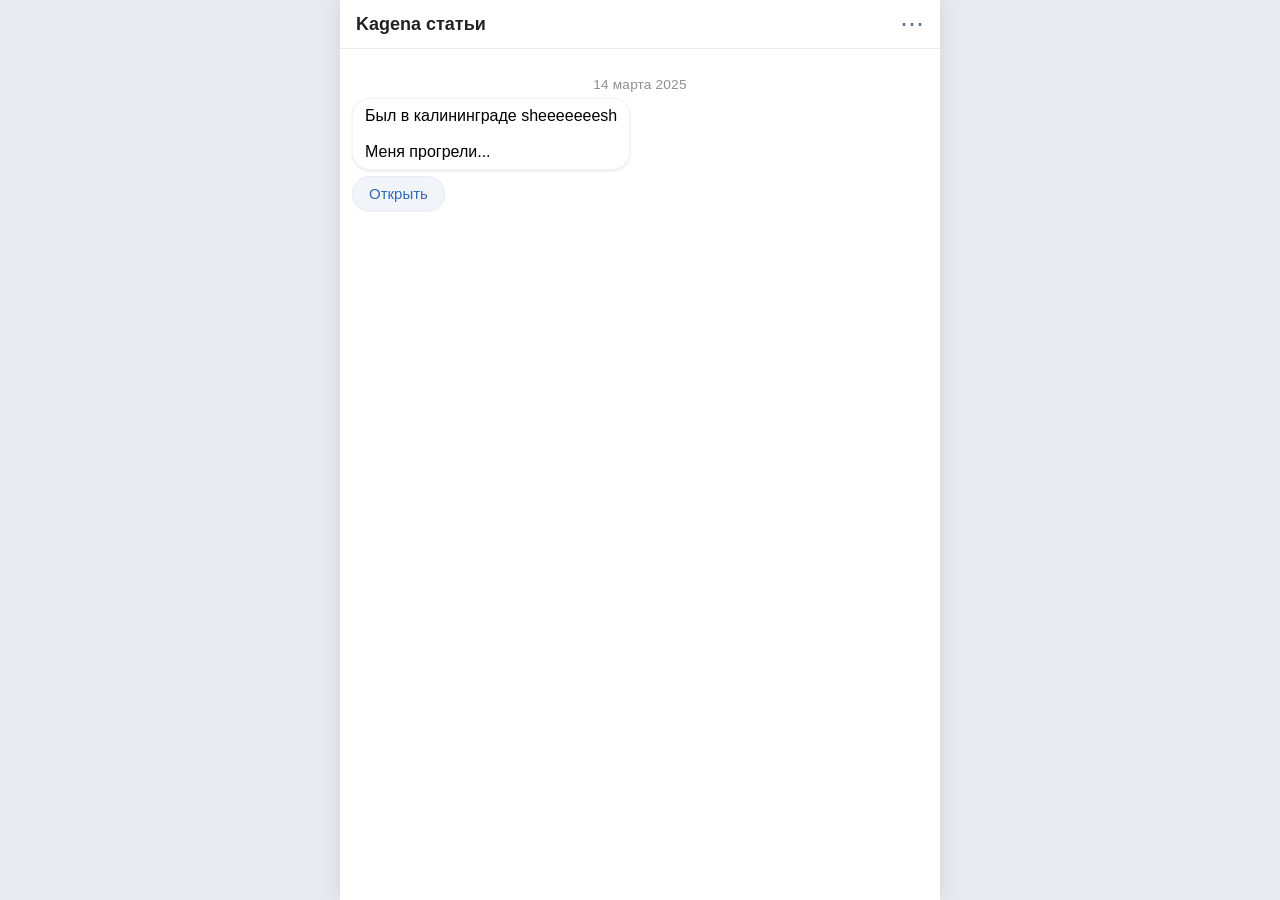
==== blog.html @ ad82ce51 "МНОГО ФУНКЦИЙ Аудиосообщения, картинки, темная тема" ====
<!DOCTYPE html>
<html lang="ru">
<head>
    <meta charset="UTF-8">
    <meta name="viewport" content="width=device-width, initial-scale=1.0, maximum-scale=1.0, user-scalable=no">
    <title>посты</title>
    <!-- <link rel="stylesheet" href="dark.css" id="theme-link">
    <link rel="stylesheet" href="light.css" media="none" onload="if(media='none') this.media='all'"> -->
    <link rel="stylesheet" href="styles.css">
    <link rel="stylesheet" href="light.css">
</head>
<body>
    <script src="../menu.js"></script>
    <div class="tg-container">
        <div class="tg-header">
            <div class="header-content">
                <span class="channel-name">Kagena статьи</span>
                <span class="header-icons" id="menu-toggle">⋯</span>
            </div>
            <div class="context-menu" id="context-menu">
                <button class="context-menu-item" id="theme-toggle">Сменить тему</button>
            </div>
        </div>

    <div class="chat">

        <div id="articles-container">
            <!-- Статьи будут загружены сюда через JavaScript -->
        </div>

        <!-- Пагинация -->
        <div id="pagination" class="pagination"></div>

        <!-- Кнопка "На главную" -->
        <div id="back-home">
            <div class="message-group">
            <div class="message">На зад</div>
            <div class="message-buttons">
            <a href="index.html" class="tg-button">&lt;-</a></div>
        </div></div>


</div>
        
        </div>

    <script src="blog.js"></script>
</body>
</html>
---- light.css ----
/* light.css – только переопределения цветов для светлой темы */
body.theme-light {
    background-color: #e7ebf0;
}

body.theme-light .tg-container {
    background-color: #ffffff;
    box-shadow: 0 0 20px rgba(0,0,0,0.1);
}

body.theme-light .tg-header {
    background-color: #ffffff;
    border-bottom: 1px solid #e9ecef;
    background-color: rgba(255,255,255,0.96);
}

body.theme-light .channel-name {
    color: #222;
}

body.theme-light .header-icons {
    color: #5e6f8d;
}

body.theme-light .message {
    background-color: #ffffff;
    box-shadow: 0 1px 2px rgba(0,0,0,0.08), 0 1px 4px rgba(0,0,0,0.04);
    border: 1px solid rgba(0,0,0,0.04);
    color: #000000; 
}

body.theme-light .message-text {
    color: #000000;
}

body.theme-light .tg-button {
    background-color: #f1f4f9;
    color: #2e6bb5;
    box-shadow: 0 1px 2px rgba(0,0,0,0.05);
    border: 1px solid rgba(0,0,0,0.03);
}

body.theme-light .tg-button:hover {
    background-color: #e3e9f2;
}

body.theme-light .pagination .tg-button {
    background-color: #f1f4f9;
}

body.theme-light .pagination .tg-button:disabled {
    opacity: 0.5;
}

body.theme-light .system-message {
    color: #8e8e93;
}

body.theme-light .message.sticker {
    /* стикеры не требуют фона, поэтому ничего не меняем */
}

body.theme-light .message.photo {
    box-shadow: 0 1px 2px rgba(0,0,0,0.08), 0 1px 4px rgba(0,0,0,0.04);
}

/* Контекстное меню для светлой темы */
body.theme-light .context-menu {
    background-color: #ffffff;
    border: 1px solid #e9ecef;
    box-shadow: 0 4px 12px rgba(0, 0, 0, 0.1);
}

body.theme-light .context-menu li {
    color: #222;
}

body.theme-light .context-menu li:hover {
    background-color: #f1f4f9;
}
/* Кнопки контекстного меню в светлой теме */
body.theme-light .context-menu-item {
    color: #222;                    /* тёмный текст */
    background-color: transparent;   /* прозрачный фон (как в тёмной теме) */
}

body.theme-light .context-menu-item:hover {
    background-color: #f1f4f9;       /* светло-серый фон при наведении */
}

body.theme-light .message.sticker {
    background: none;
    border: none;
    box-shadow: none;
}

/* Аудиосообщение в светлой теме */
body.theme-light .message.audio {
    background-color: #ffffff;
}

body.theme-light .audio-play-pause {
    background-color: #f1f4f9;
    color: #2e6bb5;
}

body.theme-light .audio-play-pause:hover {
    background-color: #e3e9f2;
}

body.theme-light .audio-progress-container {
    background-color: #e9ecef;
}

body.theme-light .audio-progress-bar {
    background-color: #2e6bb5;
}

body.theme-light .audio-time,
body.theme-light .audio-duration {
    color: #666;
}

body.theme-light .audio-title {
    color: #333;
}

/* Аудиосообщение в светлой теме */
body.theme-light .message.audio {
    background-color: #ffffff;
}

body.theme-light .audio-title {
    color: #666;
}

body.theme-light .audio-time-duration {
    color: #666;
    /* background: rgba(255,255,255,0.7); */
}

body.theme-light .audio-play-pause {
    background-color: #f1f4f9;
    color: #2e6bb5;
}

body.theme-light .audio-play-pause:hover {
    background-color: #e3e9f2;
}

body.theme-light .audio-progress-container {
    background-color: #e9ecef;
}

body.theme-light .audio-progress-bar {
    background-color: #2e6bb5;
}
---- styles.css ----
/* Telegram-стиль для всего сайта — ТЁМНАЯ ТЕМА (активная) */
* {
    margin: 0;
    padding: 0;
    box-sizing: border-box;
}

body {
    font-family: -apple-system, BlinkMacSystemFont, 'Segoe UI', Roboto, Helvetica, Arial, sans-serif;
    background-color: #181818;        /* тёмный фон страницы */
    display: flex;
    justify-content: center;
    align-items: flex-start;
    min-height: 100vh;
    margin: 0;
    padding: 0;
}

.tg-container {
    max-width: 600px;
    width: 100%;
    background-color: #1f1f1f;        /* фон контейнера */
    box-shadow: 0 0 20px rgba(0,0,0,0.5);
    min-height: 100vh;
    display: flex;
    flex-direction: column;
}

/* Верхняя панель */
.tg-header {
    border-bottom: 1px solid #2f2f2f;
    padding: 12px 16px;
    position: sticky;
    top: 0;
    z-index: 100;
    backdrop-filter: blur(10px);
    background-color: rgba(44, 44, 44, 0.96);
}

.header-content {
    display: flex;
    justify-content: space-between;
    align-items: center;
    font-weight: 500;
}

.channel-name {
    font-size: 18px;
    font-weight: 600;
    color: #ffffff;                   /* белый текст */
}

.header-icons {
    font-size: 24px;
    line-height: 1;
    color: #aaaaaa;                   /* светлые иконки */
    cursor: default;
}

/* Лента сообщений */
.chat {
    padding: 16px 12px;
    display: flex;
    flex-direction: column;
    gap: 16px;
    flex: 1;
}

/* Группа: пузырёк + кнопки */
.message-group {
    display: flex;
    flex-direction: column;
    align-items: flex-start;
    max-width: 90%;
    position: relative;
}

/* Сам пузырёк (текст) */
.message {
    background-color: #3f3f3f;        /* фон пузырька */
    border-radius: 18px;
    box-shadow: 0 1px 2px rgba(0,0,0,0.3), 0 1px 4px rgba(0,0,0,0.2);
    padding: 8px 12px;
    border: 1px solid #3a3a3a;        /* тёмная граница */
    word-wrap: break-word;
    width: fit-content;
    max-width: 100%;
    color: #ffffff;                   /* текст сообщения */
}

/* (Класс .message-text можно оставить для совместимости, но он уже не используется) */
.message-text {
    font-size: 16px;
    line-height: 1.5;
    color: #ffffff;
    white-space: pre-wrap;
}

/* Блок кнопок под сообщением */
.message-buttons {
    display: flex;
    flex-wrap: wrap;
    gap: 8px;
    margin-top: 6px;
    margin-bottom: 6px;
    max-width: 100%;
}

/* Сами кнопки */
.tg-button {
    background-color: #3a3a3a;        /* тёмные кнопки */
    border: none;
    border-radius: 24px;
    padding: 8px 16px;
    font-size: 15px;
    font-weight: 500;
    color: #8ab4f8;                   /* голубоватый текст (как в Telegram) */
    text-decoration: none;
    display: inline-flex;
    align-items: center;
    justify-content: center;
    cursor: pointer;
    transition: background-color 0.2s;
    box-shadow: 0 1px 2px rgba(0,0,0,0.2);
    border: 1px solid #4a4a4a;
}

.tg-button:hover {
    background-color: #4a4a4a;        /* чуть светлее при наведении */
    text-decoration: none;
}

a.tg-button {
    text-decoration: none;
}

/* Пагинация теперь встраивается как обычное сообщение */
.pagination {
    margin: 20px 0 10px;
}

.pagination .tg-button {
    background-color: #3a3a3a;
    min-width: 40px;
    padding: 8px 12px;
    color: #8ab4f8;
}

.pagination .tg-button:disabled {
    opacity: 0.5;
    cursor: default;
    pointer-events: none;
}

/* Кнопка "На главную" */
.back-home {
    margin-top: 20px;
    margin-bottom: 20px;
}

/* Адаптация для мобильных */
@media (max-width: 480px) {
    .message-group {
        max-width: 100%;
    }
    
    .message {
        max-width: 100%;
    }
    
    .tg-header {
        padding: 10px 12px;
    }
    
    .channel-name {
        font-size: 16px;
    }
}

.tg-button:active {
    transform: scale(0.97);
}

.system-message {
    text-align: center;
    font-size: 0.85rem;
    color: #aaaaaa;                   /* серый текст для системных сообщений */
    margin: 12px 0 6px;
    font-weight: 400;
    letter-spacing: 0.2px;
}

/* Стикеры (крупные эмодзи без фона) */
.message.sticker {
    background: none;
    border: none;
    box-shadow: none;
    padding: 4px 8px;
    font-size: 96px;
    line-height: 1.2;
    width: fit-content;
    max-width: 100%;
    transition: transform 0.1s ease;
}

.message.sticker-large {
    font-size: 128px;
    padding: 8px;
}

/* Сообщение с фото */
.message.photo {
    padding: 0;
    background: none;
    border: none;
    box-shadow: 0 1px 2px rgba(0,0,0,0.3), 0 1px 4px rgba(0,0,0,0.2);
    overflow: hidden;
    width: fit-content;
    max-width: 100%;
}

.message.photo img {
    display: block;
    width: auto;
    height: auto;
    max-width: 100%;
    border-radius: 18px;
    object-fit: cover;
    max-height: 400px;
}

.message.photo + .message-buttons {
    margin-top: 6px;
}

/* Контекстное меню в хедере */
.tg-header {
    position: relative; /* чтобы меню позиционировалось внутри */
}

.context-menu {
    display: none;
    position: absolute;
    top: 60px; /* регулируй по высоте хедера */
    right: 16px;
    background-color: #2b2b2b;
    border-radius: 12px;
    box-shadow: 0 4px 12px rgba(0,0,0,0.3);
    padding: 8px 0;
    min-width: 160px;
    z-index: 200;
    border: 1px solid #3a3a3a;
}

.context-menu.active {
    display: block;
}

.context-menu-item {
    display: block;
    width: 100%;
    padding: 10px 16px;
    background: none;
    border: none;
    text-align: left;
    font-size: 15px;
    color: #ffffff;
    cursor: pointer;
    transition: background-color 0.2s;
}

.context-menu-item:hover {
    background-color: #3a3a3a;
}


@font-face {
  font-family: 'Noto Color Emoji';
  src: url('/fonts/NotoColorEmoji-Regular.svg#NotoColorEmoji') format('svg');
  font-weight: normal;
  font-style: normal;
  font-display: swap;
}

@font-face {
  font-family: 'Noto Color Emoji';
  src: url('/fonts/NotoColorEmoji-Regular.ttf') format('truetype') tech(color-COLRv1);
  font-display: swap;
}

.message.sticker {
  font-family: 'Noto Color Emoji', 
               'Apple Color Emoji', 
               'Segoe UI Emoji', 
               sans-serif;
  background: none;
  border: none;
  box-shadow: none;
  padding: 4px 8px;
  font-size: 96px;
  line-height: 1.2;
  width: fit-content;
  max-width: 100%;
}

/* Аудиосообщение */
.message.audio {
    padding: 12px;
    background-color: #2b2b2b;      /* фон пузырька (в тёмной теме) */
    min-width: 260px;
}

/* Для светлой темы переопределим позже в light.css */

/* Плеер */






/* ввв */
/* Аудиосообщение */

/* Аудиосообщение */
.message.audio {
    position: relative;
    padding: 12px;
    min-height: 70px;               /* фиксированная высота для центрирования */
    display: flex;
    align-items: center;            /* центрируем плеер по вертикали */
    background-color: #2b2b2b;      /* фон пузырька (тёмная тема) */
    border-radius: 18px;
    width: fit-content;
    max-width: 100%;
}

/* Название трека (поверх, слева) */
.audio-title {
    position: absolute;
    left: 15%;
    top: 23%;
    transform: translateY(-50%);
    font-size: 14px;
    color: #aaa;
    pointer-events: none;           /* клики проходят сквозь к плееру */
    white-space: nowrap;
    overflow: hidden;
    text-overflow: ellipsis; 
    z-index: 2;
    padding: 2px 6px;
    border-radius: 12px;
}


/* Время/длительность (поверх, справа) */
.audio-time-duration {
    position: absolute;
    left: 16%;
    top: 70%;
    transform: translateY(-50%);
    font-size: 13px;
    color: #aaa;
    pointer-events: none;
    z-index: 2;
    /* background: rgba(0,0,0,0.3);    небольшой фон для читаемости */
    padding: 2px 6px;
    border-radius: 12px;
    white-space: nowrap;
}

/* Плеер (основа) */
.audio-player {
    position: relative;
    z-index: 1;                     /* под названием и временем */
    width: 100%;
    display: flex;
    align-items: center;
    gap: 8px;
}

/* Кнопка воспроизведения */
.audio-play-pause {
    width: 36px;
    height: 36px;
    border-radius: 50%;
    background-color: #3a3a3a;
    border: none;
    color: #ffffff;
    font-size: 18px;
    display: flex;
    align-items: center;
    justify-content: center;
    cursor: pointer;
    transition: background-color 0.2s;
    flex-shrink: 0;
}

.audio-play-pause:hover {
    background-color: #4a4a4a;
}

/* Полоса прогресса */
.audio-progress-container {
    flex-grow: 1;
    height: 4px;
    background-color: #3a3a3a;
    border-radius: 2px;
    cursor: pointer;
    position: relative;
}

.audio-progress-bar {
    width: 0%;
    height: 100%;
    background-color: #8ab4f8;
    border-radius: 2px;
    transition: width 0.1s linear;
}

/* Скрываем старые элементы, если они ещё есть */
.audio-time, .audio-duration {
    display: none;
}

/* Адаптация для мобильных */
@media (max-width: 480px) {
    .message.audio {
        padding: 10px;
        min-height: 60px;
    }
    .audio-title {
        font-size: 13px;
        max-width: calc(100% - 100px);
    }
    .audio-time-duration {
        font-size: 12px;
        padding: 2px 4px;
    }
    .audio-play-pause {
        width: 32px;
        height: 32px;
        font-size: 16px;
    }
}

/* =============================================== */
/* СВЕТЛАЯ ТЕМА (закомментирована для будущего использования) */
/* =============================================== */
/*
. Light theme styles 
* {
    margin: 0;
    padding: 0;
    box-sizing: border-box;
}

body {
    font-family: -apple-system, BlinkMacSystemFont, 'Segoe UI', Roboto, Helvetica, Arial, sans-serif;
    background-color: #e7ebf0;
    display: flex;
    justify-content: center;
    align-items: flex-start;
    min-height: 100vh;
    margin: 0;
    padding: 0;
}

.tg-container {
    max-width: 600px;
    width: 100%;
    background-color: #ffffff;
    box-shadow: 0 0 20px rgba(0,0,0,0.1);
    min-height: 100vh;
    display: flex;
    flex-direction: column;
}

.tg-header {
    background-color: #ffffff;
    border-bottom: 1px solid #e9ecef;
    padding: 12px 16px;
    position: sticky;
    top: 0;
    z-index: 100;
    backdrop-filter: blur(10px);
    background-color: rgba(255,255,255,0.96);
}

.header-content {
    display: flex;
    justify-content: space-between;
    align-items: center;
    font-weight: 500;
}

.channel-name {
    font-size: 18px;
    font-weight: 600;
    color: #222;
}

.header-icons {
    font-size: 24px;
    line-height: 1;
    color: #5e6f8d;
    cursor: default;
}

.chat {
    padding: 16px 12px;
    display: flex;
    flex-direction: column;
    gap: 16px;
    flex: 1;
}

.message-group {
    display: flex;
    flex-direction: column;
    align-items: flex-start;
    max-width: 90%;
    position: relative;
}

.message {
    background-color: #ffffff;
    border-radius: 18px;
    box-shadow: 0 1px 2px rgba(0,0,0,0.08), 0 1px 4px rgba(0,0,0,0.04);
    padding: 8px 12px;
    border: 1px solid rgba(0,0,0,0.04);
    word-wrap: break-word;
    width: fit-content;
    max-width: 100%;
}

.message-text {
    font-size: 16px;
    line-height: 1.5;
    color: #000000;
    white-space: pre-wrap;
}

.message-buttons {
    display: flex;
    flex-wrap: wrap;
    gap: 8px;
    margin-top: 6px;
    margin-bottom: 6px;
    max-width: 100%;
}

.tg-button {
    background-color: #f1f4f9;
    border: none;
    border-radius: 24px;
    padding: 8px 16px;
    font-size: 15px;
    font-weight: 500;
    color: #2e6bb5;
    text-decoration: none;
    display: inline-flex;
    align-items: center;
    justify-content: center;
    cursor: pointer;
    transition: background-color 0.2s;
    box-shadow: 0 1px 2px rgba(0,0,0,0.05);
    border: 1px solid rgba(0,0,0,0.03);
}

.tg-button:hover {
    background-color: #e3e9f2;
    text-decoration: none;
}

a.tg-button {
    text-decoration: none;
}

.pagination {
    margin: 20px 0 10px;
}

.pagination .tg-button {
    background-color: #f1f4f9;
    min-width: 40px;
    padding: 8px 12px;
}

.pagination .tg-button:disabled {
    opacity: 0.5;
    cursor: default;
    pointer-events: none;
}

.back-home {
    margin-top: 20px;
    margin-bottom: 20px;
}

@media (max-width: 480px) {
    .message-group {
        max-width: 100%;
    }
    .message {
        max-width: 100%;
    }
    .tg-header {
        padding: 10px 12px;
    }
    .channel-name {
        font-size: 16px;
    }
}

.tg-button:active {
    transform: scale(0.97);
}

.system-message {
    text-align: center;
    font-size: 0.85rem;
    color: #8e8e93;
    margin: 12px 0 6px;
    font-weight: 400;
    letter-spacing: 0.2px;
}

.message.sticker {
    background: none;
    border: none;
    box-shadow: none;
    padding: 4px 8px;
    font-size: 96px;
    line-height: 1.2;
    width: fit-content;
    max-width: 100%;
    transition: transform 0.1s ease;
}

.message.sticker-large {
    font-size: 128px;
    padding: 8px;
}

.message.photo {
    padding: 0;
    background: none;
    border: none;
    box-shadow: 0 1px 2px rgba(0,0,0,0.08), 0 1px 4px rgba(0,0,0,0.04);
    overflow: hidden;
    width: fit-content;
    max-width: 100%;
}

.message.photo img {
    display: block;
    width: auto;
    height: auto;
    max-width: 100%;
    border-radius: 18px;
    object-fit: cover;
    max-height: 400px;
}

.message.photo + .message-buttons {
    margin-top: 6px;
}
*/
---- light.css ----
/* light.css – только переопределения цветов для светлой темы */
body.theme-light {
    background-color: #e7ebf0;
}

body.theme-light .tg-container {
    background-color: #ffffff;
    box-shadow: 0 0 20px rgba(0,0,0,0.1);
}

body.theme-light .tg-header {
    background-color: #ffffff;
    border-bottom: 1px solid #e9ecef;
    background-color: rgba(255,255,255,0.96);
}

body.theme-light .channel-name {
    color: #222;
}

body.theme-light .header-icons {
    color: #5e6f8d;
}

body.theme-light .message {
    background-color: #ffffff;
    box-shadow: 0 1px 2px rgba(0,0,0,0.08), 0 1px 4px rgba(0,0,0,0.04);
    border: 1px solid rgba(0,0,0,0.04);
    color: #000000; 
}

body.theme-light .message-text {
    color: #000000;
}

body.theme-light .tg-button {
    background-color: #f1f4f9;
    color: #2e6bb5;
    box-shadow: 0 1px 2px rgba(0,0,0,0.05);
    border: 1px solid rgba(0,0,0,0.03);
}

body.theme-light .tg-button:hover {
    background-color: #e3e9f2;
}

body.theme-light .pagination .tg-button {
    background-color: #f1f4f9;
}

body.theme-light .pagination .tg-button:disabled {
    opacity: 0.5;
}

body.theme-light .system-message {
    color: #8e8e93;
}

body.theme-light .message.sticker {
    /* стикеры не требуют фона, поэтому ничего не меняем */
}

body.theme-light .message.photo {
    box-shadow: 0 1px 2px rgba(0,0,0,0.08), 0 1px 4px rgba(0,0,0,0.04);
}

/* Контекстное меню для светлой темы */
body.theme-light .context-menu {
    background-color: #ffffff;
    border: 1px solid #e9ecef;
    box-shadow: 0 4px 12px rgba(0, 0, 0, 0.1);
}

body.theme-light .context-menu li {
    color: #222;
}

body.theme-light .context-menu li:hover {
    background-color: #f1f4f9;
}
/* Кнопки контекстного меню в светлой теме */
body.theme-light .context-menu-item {
    color: #222;                    /* тёмный текст */
    background-color: transparent;   /* прозрачный фон (как в тёмной теме) */
}

body.theme-light .context-menu-item:hover {
    background-color: #f1f4f9;       /* светло-серый фон при наведении */
}

body.theme-light .message.sticker {
    background: none;
    border: none;
    box-shadow: none;
}

/* Аудиосообщение в светлой теме */
body.theme-light .message.audio {
    background-color: #ffffff;
}

body.theme-light .audio-play-pause {
    background-color: #f1f4f9;
    color: #2e6bb5;
}

body.theme-light .audio-play-pause:hover {
    background-color: #e3e9f2;
}

body.theme-light .audio-progress-container {
    background-color: #e9ecef;
}

body.theme-light .audio-progress-bar {
    background-color: #2e6bb5;
}

body.theme-light .audio-time,
body.theme-light .audio-duration {
    color: #666;
}

body.theme-light .audio-title {
    color: #333;
}

/* Аудиосообщение в светлой теме */
body.theme-light .message.audio {
    background-color: #ffffff;
}

body.theme-light .audio-title {
    color: #666;
}

body.theme-light .audio-time-duration {
    color: #666;
    /* background: rgba(255,255,255,0.7); */
}

body.theme-light .audio-play-pause {
    background-color: #f1f4f9;
    color: #2e6bb5;
}

body.theme-light .audio-play-pause:hover {
    background-color: #e3e9f2;
}

body.theme-light .audio-progress-container {
    background-color: #e9ecef;
}

body.theme-light .audio-progress-bar {
    background-color: #2e6bb5;
}
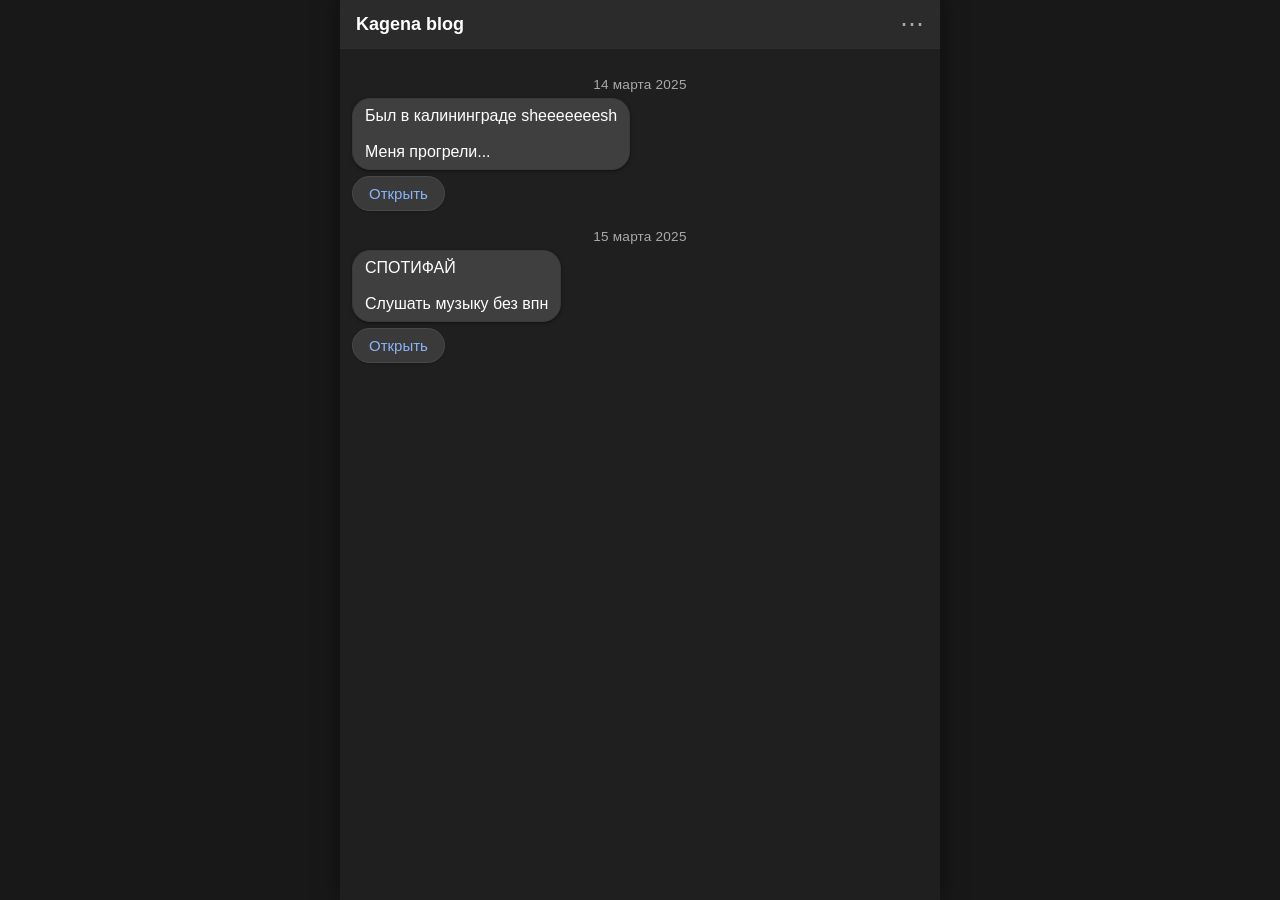
==== commit e9f5f67a: "много всего 2 Сортировка теперь от новых к старым но на странице от старых к новым Теперь стандартн" ====
--- a/blog.html
+++ b/blog.html
@@ -3,7 +3,7 @@
 <head>
     <meta charset="UTF-8">
     <meta name="viewport" content="width=device-width, initial-scale=1.0, maximum-scale=1.0, user-scalable=no">
-    <title>посты</title>
+    <title>Посты</title>
     <!-- <link rel="stylesheet" href="dark.css" id="theme-link">
     <link rel="stylesheet" href="light.css" media="none" onload="if(media='none') this.media='all'"> -->
     <link rel="stylesheet" href="styles.css">
@@ -14,7 +14,7 @@
     <div class="tg-container">
         <div class="tg-header">
             <div class="header-content">
-                <span class="channel-name">Kagena статьи</span>
+                <span class="channel-name">Kagena blog</span>
                 <span class="header-icons" id="menu-toggle">⋯</span>
             </div>
             <div class="context-menu" id="context-menu">
--- a/dark.css
+++ b/dark.css
@@ -0,0 +1,276 @@
+* {
+    margin: 0;
+    padding: 0;
+    box-sizing: border-box;
+}
+
+body {
+    font-family: -apple-system, BlinkMacSystemFont, 'Segoe UI', Roboto, Helvetica, Arial, sans-serif;
+    background-color: #181818;        /* тёмный фон страницы */
+    display: flex;
+    justify-content: center;
+    align-items: flex-start;
+    min-height: 100vh;
+    margin: 0;
+    padding: 0;
+}
+
+.tg-container {
+    max-width: 600px;
+    width: 100%;
+    background-color: #1f1f1f;        /* фон контейнера */
+    box-shadow: 0 0 20px rgba(0,0,0,0.5);
+    min-height: 100vh;
+    display: flex;
+    flex-direction: column;
+}
+
+/* Верхняя панель */
+.tg-header {
+    border-bottom: 1px solid #2f2f2f;
+    padding: 12px 16px;
+    position: sticky;
+    top: 0;
+    z-index: 100;
+    backdrop-filter: blur(10px);
+    background-color: rgba(44, 44, 44, 0.96);
+}
+
+.header-content {
+    display: flex;
+    justify-content: space-between;
+    align-items: center;
+    font-weight: 500;
+}
+
+.channel-name {
+    font-size: 18px;
+    font-weight: 600;
+    color: #ffffff;                   /* белый текст */
+}
+
+.header-icons {
+    font-size: 24px;
+    line-height: 1;
+    color: #aaaaaa;                   /* светлые иконки */
+    cursor: default;
+}
+
+/* Лента сообщений */
+.chat {
+    padding: 16px 12px;
+    display: flex;
+    flex-direction: column;
+    gap: 16px;
+    flex: 1;
+}
+
+/* Группа: пузырёк + кнопки */
+.message-group {
+    display: flex;
+    flex-direction: column;
+    align-items: flex-start;
+    max-width: 90%;
+    position: relative;
+}
+
+/* Сам пузырёк (текст) */
+.message {
+    background-color: #3f3f3f;        /* фон пузырька */
+    border-radius: 18px;
+    box-shadow: 0 1px 2px rgba(0,0,0,0.3), 0 1px 4px rgba(0,0,0,0.2);
+    padding: 8px 12px;
+    border: 1px solid #3a3a3a;        /* тёмная граница */
+    word-wrap: break-word;
+    width: fit-content;
+    max-width: 100%;
+    color: #ffffff;                   /* текст сообщения */
+}
+
+/* (Класс .message-text можно оставить для совместимости, но он уже не используется) */
+.message-text {
+    font-size: 16px;
+    line-height: 1.5;
+    color: #ffffff;
+    white-space: pre-wrap;
+}
+
+/* Блок кнопок под сообщением */
+.message-buttons {
+    display: flex;
+    flex-wrap: wrap;
+    gap: 8px;
+    margin-top: 6px;
+    margin-bottom: 6px;
+    max-width: 100%;
+}
+
+/* Сами кнопки */
+.tg-button {
+    background-color: #3a3a3a;        /* тёмные кнопки */
+    border: none;
+    border-radius: 24px;
+    padding: 8px 16px;
+    font-size: 15px;
+    font-weight: 500;
+    color: #8ab4f8;                   /* голубоватый текст (как в Telegram) */
+    text-decoration: none;
+    display: inline-flex;
+    align-items: center;
+    justify-content: center;
+    cursor: pointer;
+    transition: background-color 0.2s;
+    box-shadow: 0 1px 2px rgba(0,0,0,0.2);
+    border: 1px solid #4a4a4a;
+}
+
+.tg-button:hover {
+    background-color: #4a4a4a;        /* чуть светлее при наведении */
+    text-decoration: none;
+}
+
+a.tg-button {
+    text-decoration: none;
+}
+
+/* Пагинация теперь встраивается как обычное сообщение */
+.pagination {
+    margin: 20px 0 10px;
+}
+
+.pagination .tg-button {
+    background-color: #3a3a3a;
+    min-width: 40px;
+    padding: 8px 12px;
+    color: #8ab4f8;
+}
+
+.pagination .tg-button:disabled {
+    opacity: 0.5;
+    cursor: default;
+    pointer-events: none;
+}
+
+/* Кнопка "На главную" */
+.back-home {
+    margin-top: 20px;
+    margin-bottom: 20px;
+}
+
+/* Адаптация для мобильных */
+@media (max-width: 480px) {
+    .message-group {
+        max-width: 100%;
+    }
+    
+    .message {
+        max-width: 100%;
+    }
+    
+    .tg-header {
+        padding: 10px 12px;
+    }
+    
+    .channel-name {
+        font-size: 16px;
+    }
+}
+
+.tg-button:active {
+    transform: scale(0.97);
+}
+
+.system-message {
+    text-align: center;
+    font-size: 0.85rem;
+    color: #aaaaaa;                   /* серый текст для системных сообщений */
+    margin: 12px 0 6px;
+    font-weight: 400;
+    letter-spacing: 0.2px;
+}
+
+/* Стикеры (крупные эмодзи без фона) */
+.message.sticker {
+    background: none;
+    border: none;
+    box-shadow: none;
+    padding: 4px 8px;
+    font-size: 96px;
+    line-height: 1.2;
+    width: fit-content;
+    max-width: 100%;
+    transition: transform 0.1s ease;
+}
+
+.message.sticker-large {
+    font-size: 128px;
+    padding: 8px;
+}
+
+/* Сообщение с фото */
+.message.photo {
+    padding: 0;
+    background: none;
+    border: none;
+    box-shadow: 0 1px 2px rgba(0,0,0,0.3), 0 1px 4px rgba(0,0,0,0.2);
+    overflow: hidden;
+    width: fit-content;
+    max-width: 100%;
+}
+
+.message.photo img {
+    display: block;
+    width: auto;
+    height: auto;
+    max-width: 100%;
+    border-radius: 18px;
+    object-fit: cover;
+    max-height: 400px;
+}
+
+.message.photo + .message-buttons {
+    margin-top: 6px;
+}
+
+.context-menu {
+    position: absolute;
+    top: 60px; /* отступ от шапки */
+    right: 16px;
+    background-color: var(--menu-bg, #2b2b2b);
+    border-radius: 12px;
+    box-shadow: 0 4px 12px rgba(0, 0, 0, 0.3);
+    padding: 8px 0;
+    min-width: 180px;
+    z-index: 1000;
+    display: none; /* скрыто по умолчанию */
+    border: 1px solid var(--menu-border, #3a3a3a);
+}
+
+.context-menu ul {
+    list-style: none;
+    margin: 0;
+    padding: 0;
+}
+
+.context-menu li {
+    padding: 10px 16px;
+    font-size: 15px;
+    color: var(--menu-text, #ffffff);
+    cursor: pointer;
+    transition: background-color 0.2s;
+}
+
+.context-menu li:hover {
+    background-color: var(--menu-hover, #3a3a3a);
+}
+
+.context-menu {
+    background-color: #2b2b2b;
+    border: 1px solid #3a3a3a;
+}
+.context-menu li {
+    color: #ffffff;
+}
+.context-menu li:hover {
+    background-color: #3a3a3a;
+}
--- a/styles.css
+++ b/styles.css
@@ -339,7 +339,7 @@
 .audio-title {
     position: absolute;
     left: 15%;
-    top: 23%;
+    top: 15%;
     transform: translateY(-50%);
     font-size: 14px;
     color: #aaa;
@@ -357,7 +357,7 @@
 .audio-time-duration {
     position: absolute;
     left: 16%;
-    top: 70%;
+    top: 75%;
     transform: translateY(-50%);
     font-size: 13px;
     color: #aaa;
